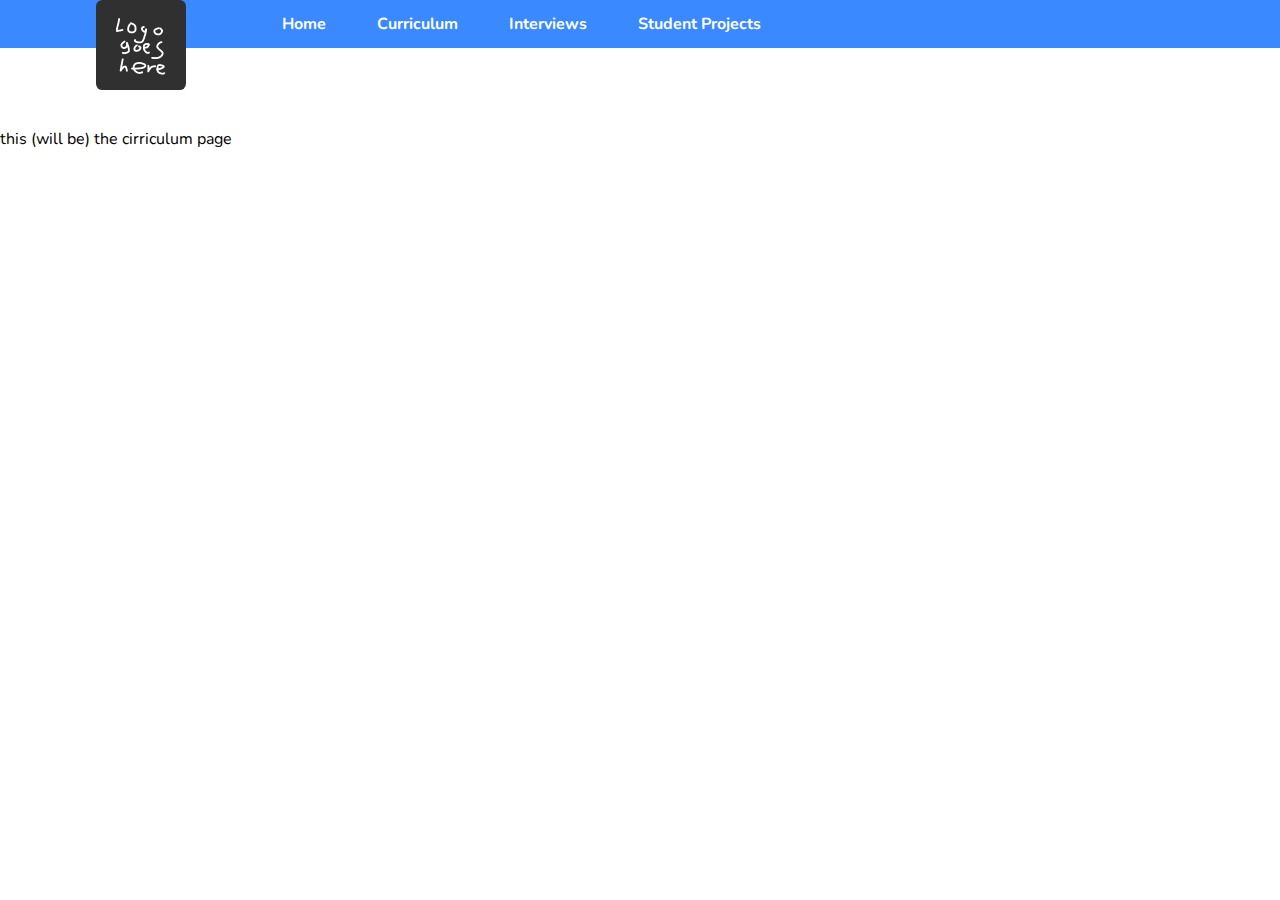
==== cirriculum.html @ 1ea4e027 "added smooth transition stuff (going forward in history doesnt work)" ====
<!DOCTYPE html>

<html>
    <head>
        <title>Coming soon!</title>

        <link rel="stylesheet" type="text/css" href="css/global.css">
    </head>

    <script src="js/global.js" defer></script>

    <body>
        <header>
            <a onclick="urlTransition('index.html')"><img class="header-image" src="media/icon.png"></a>
            <a class="header-item" onclick="urlTransition('index.html')" id="first-item">Home</a>
            <a class="header-item" onclick="urlTransition('cirriculum.html')">Curriculum</a>
            <a class="header-item" onclick="urlTransition('interviews.html')">Interviews</a>
            <a class="header-item" onclick="urlTransition('projects.html')">Student Projects</a>
        </header>

        <div id="header-buffer"></div>

        <main>
            <p>this (will be) the cirriculum page</p>
        </main>

        <div id="url-transitioner" hidden></div>
    </body>
</html>
---- css/global.css ----
@import url('https://fonts.googleapis.com/css2?family=Nunito:ital,wght@0,200;0,300;0,400;0,500;0,600;0,700;0,800;0,900;0,1000;1,200;1,300;1,400;1,500;1,600;1,700;1,800;1,900;1,1000&family=Outfit:wght@100;200;300;400;500;600;700;800;900&display=swap');

:root
{
    --header-flair-color: #3a89ff;
    --header-block-color: #303030;
    --header-text-color: #fff;

    --info-bubble-color-1: #e7c45a;
    --info-bubble-color-2: #72e75a;
    --info-bubble-color-3: #ba5ae7;
    --info-bubble-color-4: #5a76e7;
}

*
{
    font-family: "Nunito";
    font-size: 1.25vw;
    margin: 0;
}

a
{
    cursor: pointer;
    font-weight: bold;
    text-decoration: none;
}

header
{
    background-color: var(--header-flair-color);
    display: flex;
    height: 3.75vw;
    width: 100%;
    position: fixed;
    z-index: 1e4;

    transition: all 0.25s;
}
header .header-image
{
    background-color: var(--header-block-color);
    border-radius: 0.5vw;
    height: 5vw;
    margin-left: 7.5vw;
    padding: 1vw;
    width: 5vw;

    transition: all 0.5s;
}
header .header-item
{
    color: var(--header-text-color);
    padding-left: 4vw;
    align-self: center;
}
header #first-item
{
    padding-left: 7.5vw;
}

.about-container
{
    display: flex;
}

.about-object
{
    align-items: center;
    aspect-ratio: 1;
    border-radius: 50%;
    padding: 3vw;
    width: 20vw;
    text-align: center;
}
.about-object #title
{
    margin-bottom: 3.75vw;
    margin-top: 2vw;
}
.about-object:nth-child(4n + 0)
{
    background-color: var(--info-bubble-color-1);

    translate: -20vw 20vw;
}
.about-object:nth-child(4n + 1)
{
    background-color: var(--info-bubble-color-2);

    translate: 15vw 35vw;
}
.about-object:nth-child(4n + 2)
{
    background-color: var(--info-bubble-color-3);

    translate: 25vw 50vw;
}
.about-object:nth-child(4n + 3)
{
    background-color: var(--info-bubble-color-4);

    translate: -25vw 5vw;
}

.title
{
    align-items: center;
    display: flex;
    width: 100%;
    text-align: center;
}
.title #left
{
    padding: 10%;
    width: 30%;
}
.title #right
{
    padding: 5%;
    width: 60%;
}
.title * h1
{
    color: #303030;
    font-family: "Outfit";
    font-size: 3.5vw;
}
.title * .additional
{
    color: #A0A0A0;
    font-size: 1.375vw;

    transition: color 0.2s;
}
.title * .additional:hover
{
    color: #606060;
}

.title-image
{
    width: auto;
}

#header-buffer
{
    padding-top: 10vw;
}

#url-transitioner
{
    background-color: rgba(255, 255, 255, 0);
    bottom: 0;
    left: 0;
    position: fixed;
    right: 0;
    top: 0;
    z-index: 1e6;

    transition: all 0.5s;
}
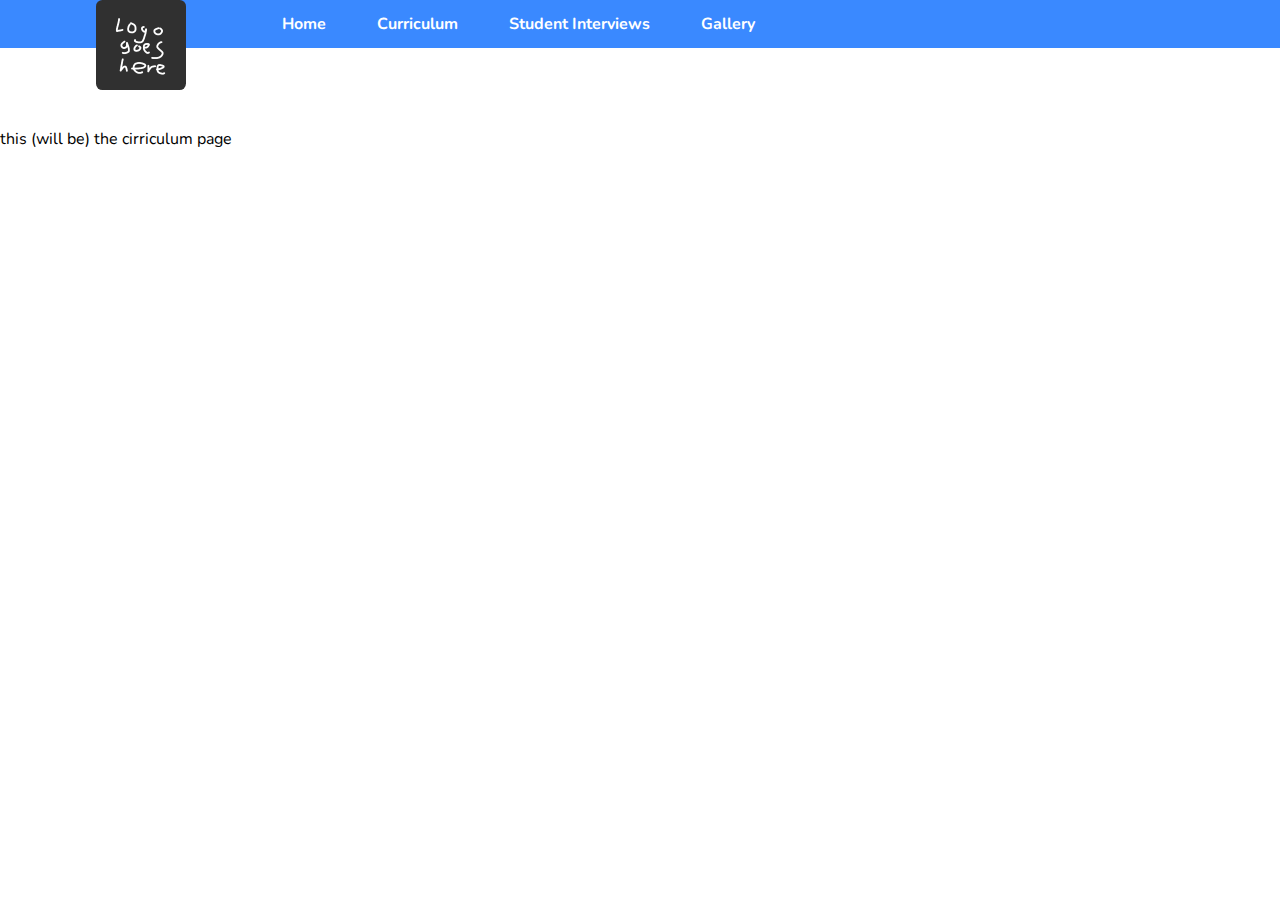
==== commit 19290539: "some progress" ====
--- a/cirriculum.html
+++ b/cirriculum.html
@@ -13,9 +13,9 @@
         <header>
             <a onclick="urlTransition('index.html')"><img class="header-image" src="media/icon.png"></a>
             <a class="header-item" onclick="urlTransition('index.html')" id="first-item">Home</a>
-            <a class="header-item" onclick="urlTransition('cirriculum.html')">Curriculum</a>
-            <a class="header-item" onclick="urlTransition('interviews.html')">Interviews</a>
-            <a class="header-item" onclick="urlTransition('projects.html')">Student Projects</a>
+            <a class="header-item">Curriculum</a>
+            <a class="header-item" onclick="urlTransition('interviews.html')">Student Interviews</a>
+            <a class="header-item" onclick="urlTransition('photos.html')">Gallery</a>
         </header>
 
         <div id="header-buffer"></div>
--- a/css/global.css
+++ b/css/global.css
@@ -6,10 +6,10 @@
     --header-block-color: #303030;
     --header-text-color: #fff;
 
-    --info-bubble-color-1: #e7c45a;
-    --info-bubble-color-2: #72e75a;
-    --info-bubble-color-3: #ba5ae7;
-    --info-bubble-color-4: #5a76e7;
+    --info-bubble-color-1: #7dacf3;
+    --info-bubble-color-2: #8eb4ed;
+    --info-bubble-color-3: #3368b8;
+    --info-bubble-color-4: #678cc4;
 }
 
 *
@@ -33,7 +33,7 @@
     height: 3.75vw;
     width: 100%;
     position: fixed;
-    z-index: 1e4;
+    z-index: 10000;
 
     transition: all 0.25s;
 }
@@ -61,7 +61,7 @@
 
 .about-container
 {
-    display: flex;
+    
 }
 
 .about-object
@@ -82,43 +82,48 @@
 {
     background-color: var(--info-bubble-color-1);
 
-    translate: -20vw 20vw;
+    translate: 20vw -5vw;
 }
 .about-object:nth-child(4n + 1)
 {
     background-color: var(--info-bubble-color-2);
 
-    translate: 15vw 35vw;
+    translate: 55vw 10vw;
 }
 .about-object:nth-child(4n + 2)
 {
     background-color: var(--info-bubble-color-3);
 
-    translate: 25vw 50vw;
+    translate: 65vw 25vw;
 }
 .about-object:nth-child(4n + 3)
 {
     background-color: var(--info-bubble-color-4);
 
-    translate: -25vw 5vw;
+    translate: 15vw -20vw;
 }
 
 .title
 {
     align-items: center;
     display: flex;
+    height: max-content;
     width: 100%;
     text-align: center;
 }
 .title #left
 {
-    padding: 10%;
-    width: 30%;
+    padding: 5% 5% 5% 10%;
+    width: 40%;
 }
 .title #right
 {
-    padding: 5%;
-    width: 60%;
+    padding: 15% 10% 5% 5%;
+    width: 40%;
+}
+.title * img
+{
+    width: 100%;
 }
 .title * h1
 {
@@ -156,7 +161,7 @@
     position: fixed;
     right: 0;
     top: 0;
-    z-index: 1e6;
+    z-index: 1000;
 
     transition: all 0.5s;
 }
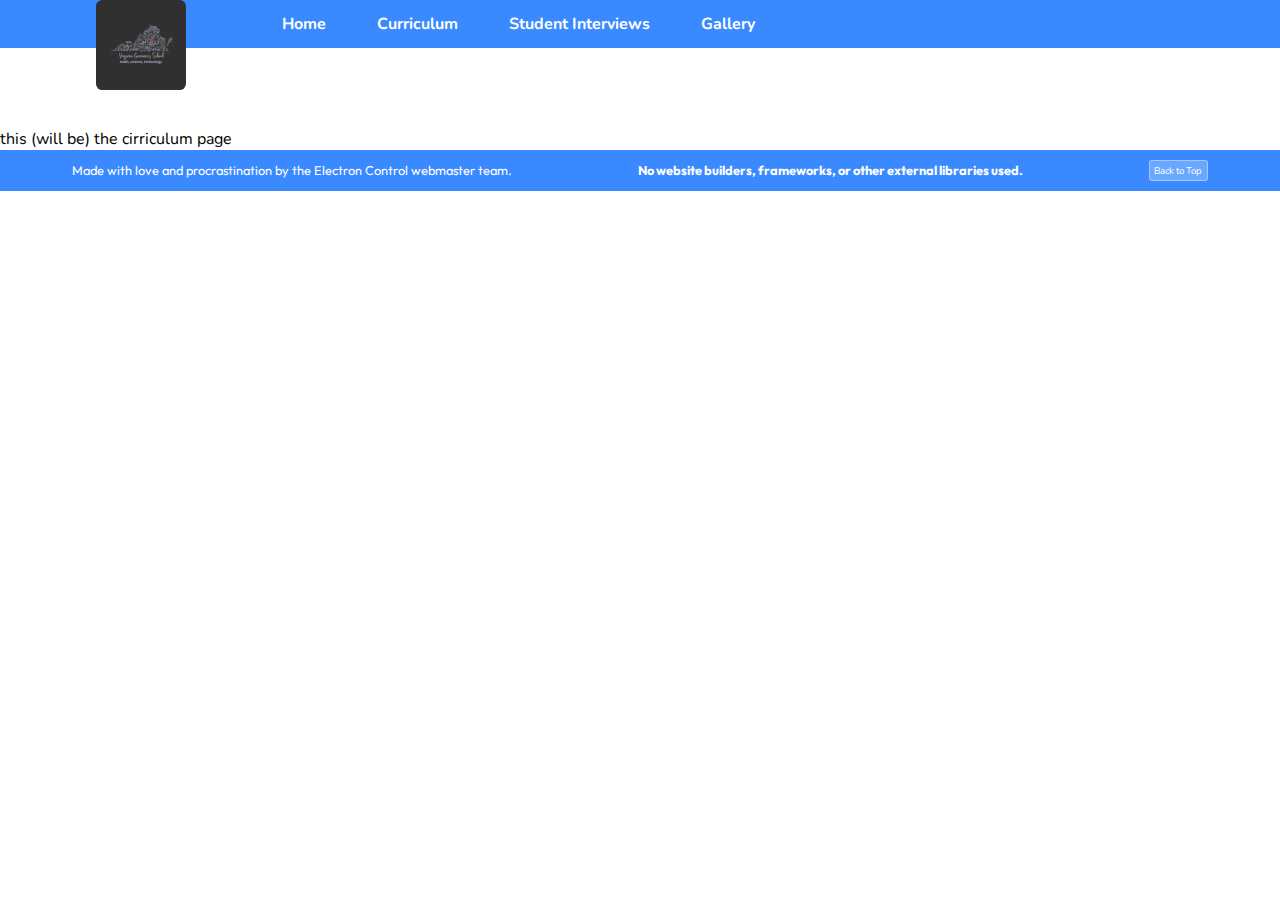
==== commit 9ebb3d31: "finished the gallery. probably super inefficient but that's okay." ====
--- a/cirriculum.html
+++ b/cirriculum.html
@@ -2,9 +2,10 @@
 
 <html>
     <head>
-        <title>Coming soon!</title>
+        <title>Electron Control Cirriculum</title>
 
         <link rel="stylesheet" type="text/css" href="css/global.css">
+
     </head>
 
     <script src="js/global.js" defer></script>
@@ -24,6 +25,12 @@
             <p>this (will be) the cirriculum page</p>
         </main>
 
+        <footer>
+            <p>Made with love and procrastination by the Electron Control webmaster team.</p>
+            <p><b>No website builders, frameworks, or other external libraries used.</b></p>
+            <button id="back-to-top" onclick="scrollToTop()">Back to Top</button>
+        </footer>
+
         <div id="url-transitioner" hidden></div>
     </body>
 </html>
--- a/css/global.css
+++ b/css/global.css
@@ -5,25 +5,47 @@
     --header-flair-color: #3a89ff;
     --header-block-color: #303030;
     --header-text-color: #fff;
+    --spacer-color: #d0d0d0;
 
-    --info-bubble-color-1: #7dacf3;
-    --info-bubble-color-2: #8eb4ed;
-    --info-bubble-color-3: #3368b8;
-    --info-bubble-color-4: #678cc4;
+    --footer-color: #3a89ff;
+    --footer-button-color: rgba(255, 255, 255, 0.25);
 }
 
 *
 {
-    font-family: "Nunito";
-    font-size: 1.25vw;
     margin: 0;
 }
 
 a
 {
-    cursor: pointer;
     font-weight: bold;
     text-decoration: none;
+}
+a, button
+{
+    cursor: pointer;
+}
+
+body
+{
+    font-family: "Nunito";
+    font-size: 1.25vw;
+}
+
+footer
+{
+    align-items: center;
+    background-color: var(--footer-color);
+    color: white;
+    display: flex;
+    font-family: "Outfit";
+    font-size: 1vw;
+    padding: 0.75vw;
+    vertical-align: center;
+}
+footer *
+{
+    margin: auto;
 }
 
 header
@@ -59,98 +81,39 @@
     padding-left: 7.5vw;
 }
 
-.about-container
+html
 {
-    
+    scroll-behavior: smooth;
 }
 
-.about-object
+h1, h2, h3, h4, h5, h6
 {
-    align-items: center;
-    aspect-ratio: 1;
-    border-radius: 50%;
-    padding: 3vw;
-    width: 20vw;
-    text-align: center;
-}
-.about-object #title
-{
-    margin-bottom: 3.75vw;
-    margin-top: 2vw;
-}
-.about-object:nth-child(4n + 0)
-{
-    background-color: var(--info-bubble-color-1);
-
-    translate: 20vw -5vw;
-}
-.about-object:nth-child(4n + 1)
-{
-    background-color: var(--info-bubble-color-2);
-
-    translate: 55vw 10vw;
-}
-.about-object:nth-child(4n + 2)
-{
-    background-color: var(--info-bubble-color-3);
-
-    translate: 65vw 25vw;
-}
-.about-object:nth-child(4n + 3)
-{
-    background-color: var(--info-bubble-color-4);
-
-    translate: 15vw -20vw;
+    font-family: "Outfit";
 }
 
-.title
+.spacer
 {
-    align-items: center;
-    display: flex;
-    height: max-content;
-    width: 100%;
-    text-align: center;
-}
-.title #left
-{
-    padding: 5% 5% 5% 10%;
-    width: 40%;
-}
-.title #right
-{
-    padding: 15% 10% 5% 5%;
-    width: 40%;
-}
-.title * img
-{
-    width: 100%;
-}
-.title * h1
-{
-    color: #303030;
-    font-family: "Outfit";
-    font-size: 3.5vw;
-}
-.title * .additional
-{
-    color: #A0A0A0;
-    font-size: 1.375vw;
-
-    transition: color 0.2s;
-}
-.title * .additional:hover
-{
-    color: #606060;
-}
-
-.title-image
-{
-    width: auto;
+    background-color: var(--spacer-color);
+    border-radius: 0.25vw;
+    height: 0.5vw;
+    margin: 5vw 25%;
+    width: 50%;
 }
 
 #header-buffer
 {
     padding-top: 10vw;
+}
+
+#back-to-top
+{
+    background-color: var(--footer-button-color);
+    border: 0.125vw solid rgba(255, 255, 255, 0.375);
+    border-radius: 0.25vw;
+    color: white;
+    font-family: "Nunito";
+    font-size: 0.75vw;
+    padding: 0.25vw 0.35vw;
 }
 
 #url-transitioner
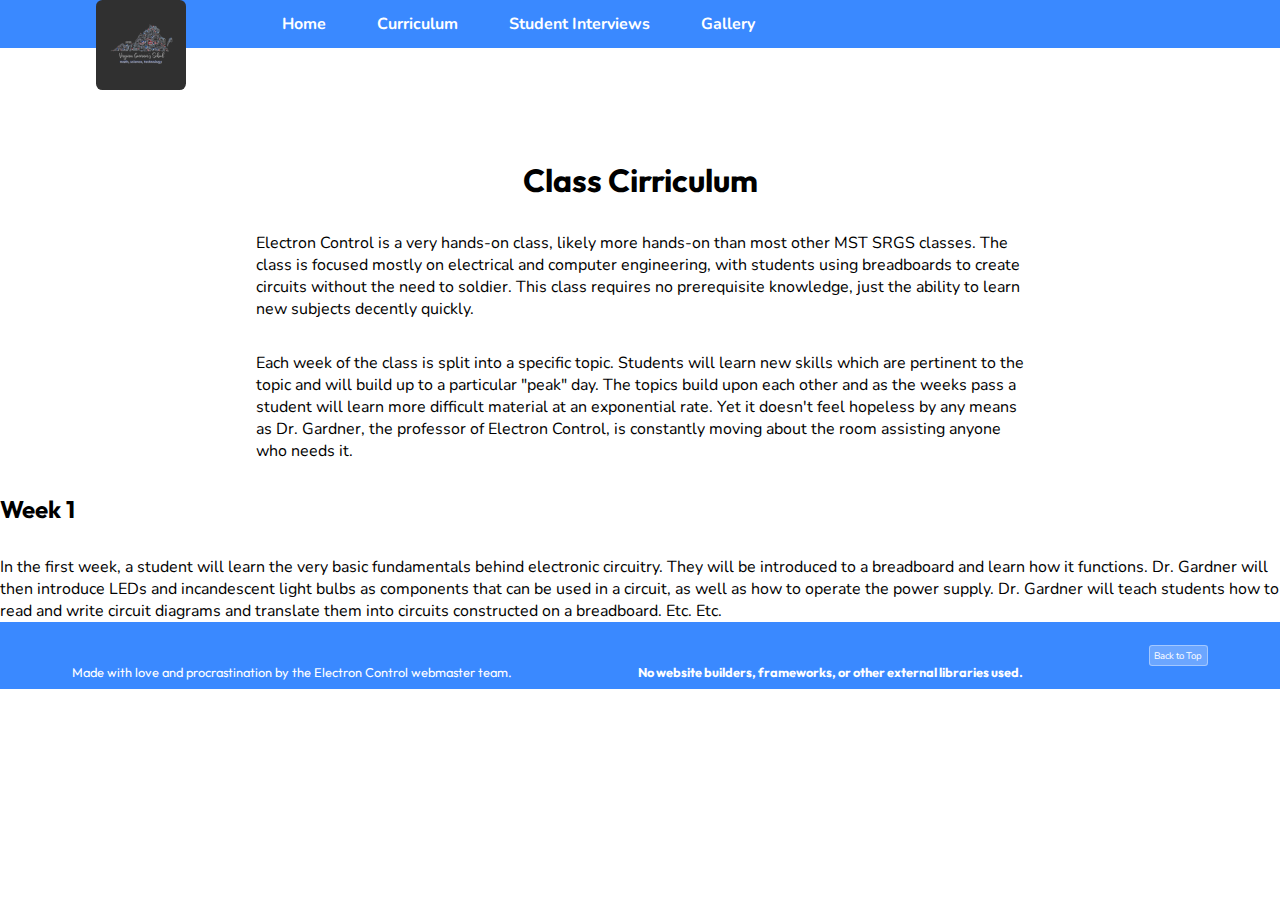
==== commit 9e757977: "probably the final commit tonight. got some done." ====
--- a/cirriculum.html
+++ b/cirriculum.html
@@ -2,10 +2,10 @@
 
 <html>
     <head>
-        <title>Electron Control Cirriculum</title>
+        <title>Electron Control Class Cirriculum</title>
 
         <link rel="stylesheet" type="text/css" href="css/global.css">
-
+        <link rel="stylesheet" type="text/css" href="css/cirriculum.css">
     </head>
 
     <script src="js/global.js" defer></script>
@@ -22,7 +22,19 @@
         <div id="header-buffer"></div>
 
         <main>
-            <p>this (will be) the cirriculum page</p>
+            <div class="title">
+                <h1>Class Cirriculum</h1>
+
+                <p>Electron Control is a very hands-on class, likely more hands-on than most other MST SRGS classes. The class is focused mostly on electrical and computer engineering, with students using breadboards to create circuits without the need to soldier. This class requires no prerequisite knowledge, just the ability to learn new subjects decently quickly.</p>
+
+                <p>Each week of the class is split into a specific topic. Students will learn new skills which are pertinent to the topic and will build up to a particular "peak" day. The topics build upon each other and as the weeks pass a student will learn more difficult material at an exponential rate. Yet it doesn't feel hopeless by any means as Dr. Gardner, the professor of Electron Control, is constantly moving about the room assisting anyone who needs it.</p>
+            </div>
+
+            <div class="week">
+                <h2>Week 1</h2>
+
+                <p>In the first week, a student will learn the very basic fundamentals behind electronic circuitry. They will be introduced to a breadboard and learn how it functions. Dr. Gardner will then introduce LEDs and incandescent light bulbs as components that can be used in a circuit, as well as how to operate the power supply. Dr. Gardner will teach students how to read and write circuit diagrams and translate them into circuits constructed on a breadboard. Etc. Etc.</p>
+            </div>
         </main>
 
         <footer>
--- a/css/cirriculum.css
+++ b/css/cirriculum.css
@@ -0,0 +1,13 @@
+p
+{
+    margin-top: 2.5vw;
+}
+
+.title
+{
+    margin: 2.5vw 20vw;
+}
+.title h1
+{
+    text-align: center;
+}
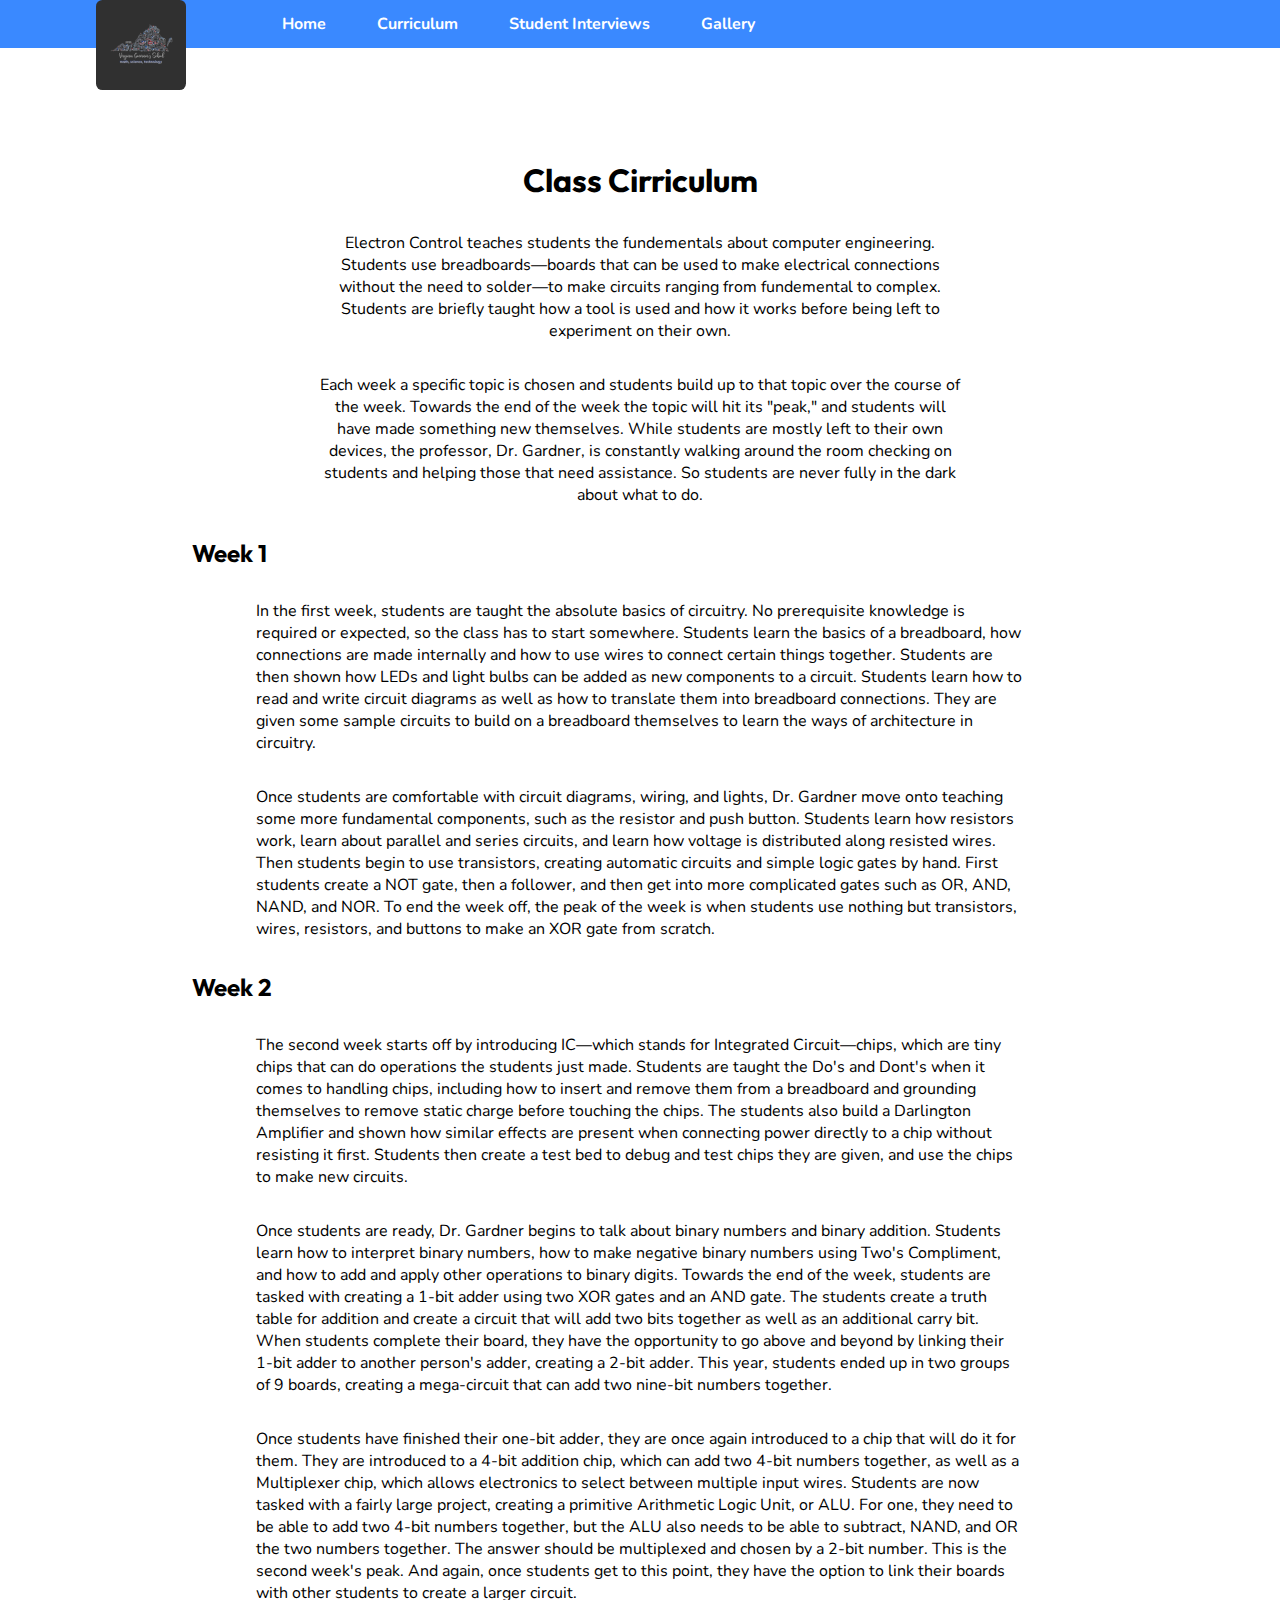
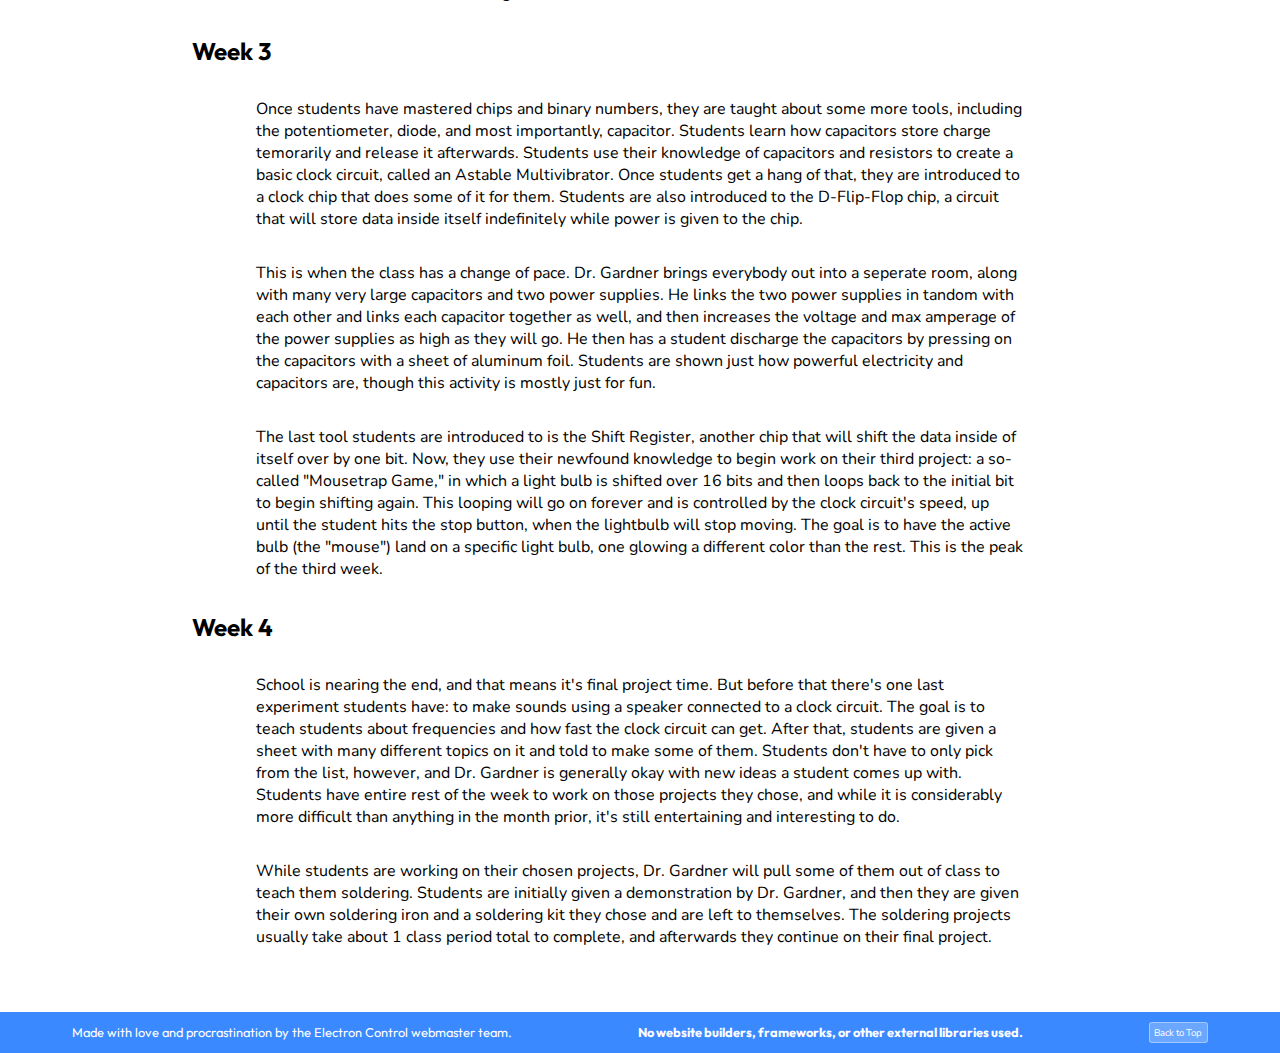
==== commit 141afd43: "completed the cirriculum" ====
--- a/cirriculum.html
+++ b/cirriculum.html
@@ -25,15 +25,38 @@
             <div class="title">
                 <h1>Class Cirriculum</h1>
 
-                <p>Electron Control is a very hands-on class, likely more hands-on than most other MST SRGS classes. The class is focused mostly on electrical and computer engineering, with students using breadboards to create circuits without the need to soldier. This class requires no prerequisite knowledge, just the ability to learn new subjects decently quickly.</p>
-
-                <p>Each week of the class is split into a specific topic. Students will learn new skills which are pertinent to the topic and will build up to a particular "peak" day. The topics build upon each other and as the weeks pass a student will learn more difficult material at an exponential rate. Yet it doesn't feel hopeless by any means as Dr. Gardner, the professor of Electron Control, is constantly moving about the room assisting anyone who needs it.</p>
+                <p>Electron Control teaches students the fundementals about computer engineering. Students use breadboards&mdash;boards that can be used to make electrical connections without the need to solder&mdash;to make circuits ranging from fundemental to complex. Students are briefly taught how a tool is used and how it works before being left to experiment on their own.</p>
+                <p>Each week a specific topic is chosen and students build up to that topic over the course of the week. Towards the end of the week the topic will hit its "peak," and students will have made something new themselves. While students are mostly left to their own devices, the professor, Dr. Gardner, is constantly walking around the room checking on students and helping those that need assistance. So students are never fully in the dark about what to do.</p>
             </div>
 
             <div class="week">
                 <h2>Week 1</h2>
 
-                <p>In the first week, a student will learn the very basic fundamentals behind electronic circuitry. They will be introduced to a breadboard and learn how it functions. Dr. Gardner will then introduce LEDs and incandescent light bulbs as components that can be used in a circuit, as well as how to operate the power supply. Dr. Gardner will teach students how to read and write circuit diagrams and translate them into circuits constructed on a breadboard. Etc. Etc.</p>
+                <p>In the first week, students are taught the absolute basics of circuitry. No prerequisite knowledge is required or expected, so the class has to start somewhere. Students learn the basics of a breadboard, how connections are made internally and how to use wires to connect certain things together. Students are then shown how LEDs and light bulbs can be added as new components to a circuit. Students learn how to read and write circuit diagrams as well as how to translate them into breadboard connections. They are given some sample circuits to build on a breadboard themselves to learn the ways of architecture in circuitry.</p>
+                <p>Once students are comfortable with circuit diagrams, wiring, and lights, Dr. Gardner move onto teaching some more fundamental components, such as the resistor and push button. Students learn how resistors work, learn about parallel and series circuits, and learn how voltage is distributed along resisted wires. Then students begin to use transistors, creating automatic circuits and simple logic gates by hand. First students create a NOT gate, then a follower, and then get into more complicated gates such as OR, AND, NAND, and NOR. To end the week off, the peak of the week is when students use nothing but transistors, wires, resistors, and buttons to make an XOR gate from scratch.</p>
+            </div>
+
+            <div class="week">
+                <h2>Week 2</h2>
+
+                <p>The second week starts off by introducing IC&mdash;which stands for Integrated Circuit&mdash;chips, which are tiny chips that can do operations the students just made. Students are taught the Do's and Dont's when it comes to handling chips, including how to insert and remove them from a breadboard and grounding themselves to remove static charge before touching the chips. The students also build a Darlington Amplifier and shown how similar effects are present when connecting power directly to a chip without resisting it first. Students then create a test bed to debug and test chips they are given, and use the chips to make new circuits.</p>
+                <p>Once students are ready, Dr. Gardner begins to talk about binary numbers and binary addition. Students learn how to interpret binary numbers, how to make negative binary numbers using Two's Compliment, and how to add and apply other operations to binary digits. Towards the end of the week, students are tasked with creating a 1-bit adder using two XOR gates and an AND gate. The students create a truth table for addition and create a circuit that will add two bits together as well as an additional carry bit. When students complete their board, they have the opportunity to go above and beyond by linking their 1-bit adder to another person's adder, creating a 2-bit adder. This year, students ended up in two groups of 9 boards, creating a mega-circuit that can add two nine-bit numbers together.</p>
+                <p>Once students have finished their one-bit adder, they are once again introduced to a chip that will do it for them. They are introduced to a 4-bit addition chip, which can add two 4-bit numbers together, as well as a Multiplexer chip, which allows electronics to select between multiple input wires. Students are now tasked with a fairly large project, creating a primitive Arithmetic Logic Unit, or ALU. For one, they need to be able to add two 4-bit numbers together, but the ALU also needs to be able to subtract, NAND, and OR the two numbers together. The answer should be multiplexed and chosen by a 2-bit number. This is the second week's peak. And again, once students get to this point, they have the option to link their boards with other students to create a larger circuit.</p>
+            </div>
+            
+            <div class="week">
+                <h2>Week 3</h2>
+                
+                <p>Once students have mastered chips and binary numbers, they are taught about some more tools, including the potentiometer, diode, and most importantly, capacitor. Students learn how capacitors store charge temorarily and release it afterwards. Students use their knowledge of capacitors and resistors to create a basic clock circuit, called an Astable Multivibrator. Once students get a hang of that, they are introduced to a clock chip that does some of it for them. Students are also introduced to the D-Flip-Flop chip, a circuit that will store data inside itself indefinitely while power is given to the chip.</p>
+                <p>This is when the class has a change of pace. Dr. Gardner brings everybody out into a seperate room, along with many very large capacitors and two power supplies. He links the two power supplies in tandom with each other and links each capacitor together as well, and then increases the voltage and max amperage of the power supplies as high as they will go. He then has a student discharge the capacitors by pressing on the capacitors with a sheet of aluminum foil. Students are shown just how powerful electricity and capacitors are, though this activity is mostly just for fun.</p>
+                <p>The last tool students are introduced to is the Shift Register, another chip that will shift the data inside of itself over by one bit. Now, they use their newfound knowledge to begin work on their third project: a so-called "Mousetrap Game," in which a light bulb is shifted over 16 bits and then loops back to the initial bit to begin shifting again. This looping will go on forever and is controlled by the clock circuit's speed, up until the student hits the stop button, when the lightbulb will stop moving. The goal is to have the active bulb (the "mouse") land on a specific light bulb, one glowing a different color than the rest. This is the peak of the third week.</p>
+            </div>
+
+            <div class="week">
+                <h2>Week 4</h2>
+
+                <p>School is nearing the end, and that means it's final project time. But before that there's one last experiment students have: to make sounds using a speaker connected to a clock circuit. The goal is to teach students about frequencies and how fast the clock circuit can get. After that, students are given a sheet with many different topics on it and told to make some of them. Students don't have to only pick from the list, however, and Dr. Gardner is generally okay with new ideas a student comes up with. Students have entire rest of the week to work on those projects they chose, and while it is considerably more difficult than anything in the month prior, it's still entertaining and interesting to do.</p>
+                <p>While students are working on their chosen projects, Dr. Gardner will pull some of them out of class to teach them soldering. Students are initially given a demonstration by Dr. Gardner, and then they are given their own soldering iron and a soldering kit they chose and are left to themselves. The soldering projects usually take about 1 class period total to complete, and afterwards they continue on their final project.</p>
             </div>
         </main>
 
--- a/css/global.css
+++ b/css/global.css
@@ -9,6 +9,11 @@
 
     --footer-color: #3a89ff;
     --footer-button-color: rgba(255, 255, 255, 0.25);
+
+    --info-bubble-color-1: #7dacf3;
+    --info-bubble-color-2: #8eb4ed;
+    --info-bubble-color-3: #3368b8;
+    --info-bubble-color-4: #678cc4;
 }
 
 *
@@ -42,6 +47,11 @@
     font-size: 1vw;
     padding: 0.75vw;
     vertical-align: center;
+}
+footer a
+{
+    color: white;
+    font-weight: normal;
 }
 footer *
 {
--- a/css/cirriculum.css
+++ b/css/cirriculum.css
@@ -1,13 +1,24 @@
-p
+footer
 {
-    margin-top: 2.5vw;
+    margin-top: 5vw;
 }
 
 .title
 {
+    margin: 2.5vw 25vw;
+    text-align: center;
+}
+
+.week
+{
     margin: 2.5vw 20vw;
 }
-.title h1
+.week h2
 {
-    text-align: center;
+    translate: -5vw 0vw;
 }
+
+.title p, .week p
+{
+    margin-top: 2.5vw;
+}
